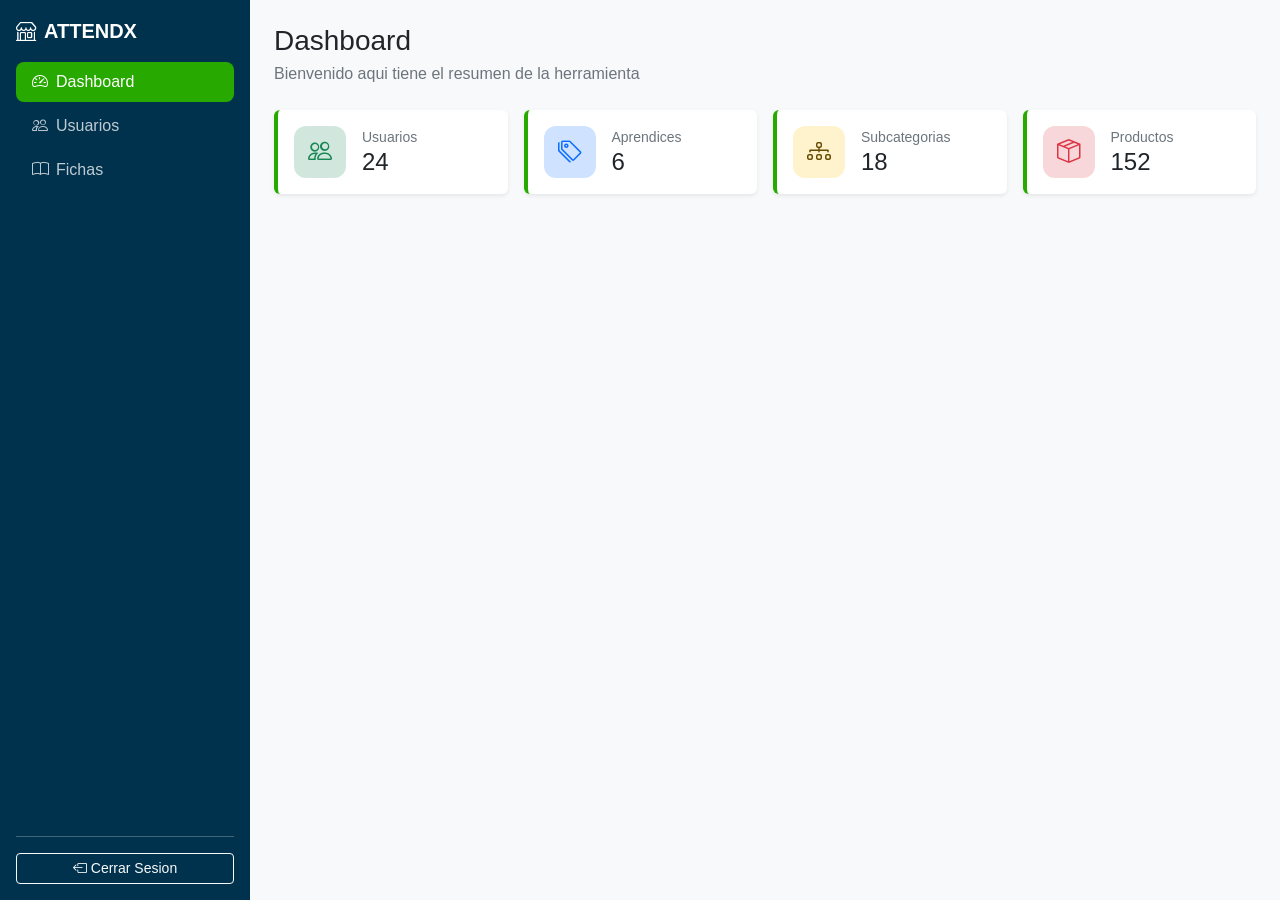
==== dashboard.html @ 57009f1d "Alistamiento de modulos correspondientes Se agrega una plantilla basica para la estructuración de lo" ====
<!DOCTYPE html>
<html lang="es">
<head>
    <meta charset="UTF-8">
    <meta name="viewport" content="width=device-width, initial-scale=1.0">
    <title>Home | ATTENDX</title>
    <!--CSS de Bootstrap 5.3.3 desde url predeterminada-->
    <link href="https://cdn.jsdelivr.net/npm/bootstrap@5.3.3/dist/css/bootstrap.min.css" rel="stylesheet">
    <!--libreria de iconos de Bootstrap -->
    <link href="https://cdn.jsdelivr.net/npm/bootstrap-icons@1.11.3/font/bootstrap-icons.min.css" rel="stylesheet">
    <link href="css/estilos.css" rel="stylesheet"><!--llama los estilos personalizados-->
</head>
<body class="bg-body-tertiary">
    <!--Menu lateral-->
    <!--offcanvas en pantallas menores al lg es un panel oculto que se desliza-->
    <!--desde el lg se muestra normal. offcanvas-start lo hace salir por la izquierda . sidebar es muestra la clase el id el boton q lo abre-->
    <aside class="offcanvas-lg offcanvas-start sidebar" tabindex="-1" id="menuLateral" aria-labelledby="tituloMenu">
        <!--Encabezado del panel; bootstrap solo lo muestra en celular-->
        <div class="offcanvas-header border-bottom border-secondary">
            <!--Nombre del sistema en el panel movil-->
            <h5 class="offcanvas-tittle" id="tituloMenu"><i class="bi bi-shop me-2"></i>ATTENDX</h5>
            <!--Boton X blanco de ceirre del panel-->
            <button type="button" class="btn-close btn-close-white" data-bs-dismiss="offcanvas" data-bs-target="#menuLateral" aria-label="Cerrar menu"></button>
            <!--Cierra el encabezado-->
        </div>
        <!--Cuerpo del menu flexbox en columna para apilar logo enlaces y boton de salida-->
        <div class="offcanvas-body d-flex flex-column p-3">
            <!--logo solo se ve en computador-->
            <a href="dashboard.html" class="d-none d-lg-flex align-items-center mb-3 text-white text-decoration-none fs-5 fw-bold">
                <!--Icono verde y nombre-->
                <i class="bi bi-shop me-2 text-sena"></i>ATTENDX
                <!--Cierra el logo-->
            </a>
            <!--lista de navegacion en columna-->
            <ul class="nav nav-pills flex-column mb-auto">
                <!--Enlace al modulo "DASHBOARD" y activo para resaltar en verde-->
                <li class="nav-item"><a href="dashboard.html" class="nav-link active" aria-current="page"><i class="bi bi-speedometer2 me-2"></i>Dashboard</a></li>
                <!--Enlace al modulo "USUARIOS"-->
                <li class="nav-item"><a href="usuarios.html" class="nav-link"><i class="bi bi-people me-2"></i>Usuarios</a></li>
                <!--Enlace al modulo "FICHAS"-->
                <li class="nav-item"><a href="fichas.html" class="nav-link"><i class="bi bi-book me-2"></i>Fichas</a></li>
            </ul>
            <hr>
            <!--boton que vuelve al login asi se cierra la sesion-->
            <a href="index.html" class="btn btn-outline-light btn-sm"><i class="bi bi-box-arrow-left me-1"></i>Cerrar Sesion</a>
        </div>
    </aside>
    <div class="contenido">

        <nav>

        </nav>

        <!--contenido de la poagina-->
        <main CLASS="p-3 p-md-4">
            <!--Inicio del contenido-->
            <!--bloque del titulo con margen inferior-->
            <div class="mb-4">
                <!--Titulo de la pagina-->
                <h1 class="h3 mb-1">Dashboard</h1>
                <!--subtitulo en gris-->
                <p class="text-secondary mb-0">Bienvenido aqui tiene el resumen de la herramienta</p>
            </div>

            <!--tarjetas de indicadores-->
            <div class="row row-cols-1 row-cols-sm-2 row-cols-xl-4 g-3 mb-4">
                <!--columna 1-->
                <div class="col">
                    <!--tarjeta con nuestra clase franja verde y animacion-->
                    <div class="card tarjetas-kpi shadow-sm h-100">
                        <!--cuerpo con flexbox icono y texto lado a lado separados-->
                        <div class="card-body d-flex align-items-center gap-3">
                            <!--cuadro del icono fondo verde suave icono verde-->
                            <div class="icono-kpi bg-success-subtle text-success"><i class="bi bi-people"></i></div>
                            <div>
                                <!--Nombre del indicador-->
                                <p class="text-secondary small mb-0">Usuarios</p>
                                <!--valor de ejemplo del indicador-->
                                <h2 class="h4 mb-0">24</h2>
                                <!--cierre del bloque de texto-->
                            </div>
                        <!--link estira este enlace sobre toda la tarjeta un cilc en cualquier parte lleva al modulo-->
                        <a href="usuario.html" class="stretched-link" aria-label="ir a usuarios"></a>
                    </div>
                </div>
            </div>
            <!--columna 2-->
            <div class="col">
                    <!--tarjeta con nuestra clase franja verde y animacion-->
                    <div class="card tarjetas-kpi shadow-sm h-100">
                        <!--cuerpo con flexbox icono y texto lado a lado separados-->
                        <div class="card-body d-flex align-items-center gap-3">
                            <!--cuadro del icono fondo verde suave icono verde-->
                            <div class="icono-kpi bg-primary-subtle text-primary"><i class="bi bi-tags"></i></div>
                            <div>
                                <!--Nombre del indicador-->
                                <p class="text-secondary small mb-0">Aprendices</p>
                                <!--valor de ejemplo del indicador-->
                                <h2 class="h4 mb-0">6</h2>
                                <!--cierre del bloque de texto-->
                            </div>
                        <!--link estira este enlace sobre toda la tarjeta un cilc en cualquier parte lleva al modulo-->
                        <a href="categorias.html" class="stretched-link" aria-label="ir a categorias"></a>
                    </div>
                </div>
            </div>
            <!--columna 3-->
            <div class="col">
                    <!--tarjeta con nuestra clase franja verde y animacion-->
                    <div class="card tarjetas-kpi shadow-sm h-100">
                        <!--cuerpo con flexbox icono y texto lado a lado separados-->
                        <div class="card-body d-flex align-items-center gap-3">
                            <!--cuadro del icono fondo verde suave icono verde-->
                            <div class="icono-kpi bg-warning-subtle text-warning-emphasis"><i class="bi bi-diagram-3"></i></div>
                            <div>
                                <!--Nombre del indicador-->
                                <p class="text-secondary small mb-0">Subcategorias</p>
                                <!--valor de ejemplo del indicador-->
                                <h2 class="h4 mb-0">18</h2>
                                <!--cierre del bloque de texto-->
                            </div>
                        <!--link estira este enlace sobre toda la tarjeta un cilc en cualquier parte lleva al modulo-->
                        <a href="subcategoria.html" class="stretched-link" aria-label="ir a subcategoria"></a>
                    </div>
                </div>
            </div>
            <!--columna 4-->
            <div class="col">
                    <!--tarjeta con nuestra clase franja verde y animacion-->
                    <div class="card tarjetas-kpi shadow-sm h-100">
                        <!--cuerpo con flexbox icono y texto lado a lado separados-->
                        <div class="card-body d-flex align-items-center gap-3">
                            <!--cuadro del icono fondo verde suave icono verde-->
                            <div class="icono-kpi bg-danger-subtle text-danger"><i class="bi bi-box-seam"></i></div>
                            <div>
                                <!--Nombre del indicador-->
                                <p class="text-secondary small mb-0">Productos</p>
                                <!--valor de ejemplo del indicador-->
                                <h2 class="h4 mb-0">152</h2>
                                <!--cierre del bloque de texto-->
                            </div>
                        <!--link estira este enlace sobre toda la tarjeta un cilc en cualquier parte lleva al modulo-->
                        <a href="productos.html" class="stretched-link" aria-label="ir a productos"></a>
                    </div>
                </div>
            </div>
        </main>
    </div>
</body>
---- css/estilos.css ----
/* Hoja de estilos de software de inventarios*/


/* Variables de marca es decir las generale*/
:root {/* Es la raiz del documento las variables declaradas aqui sirven para toda la pagina*/
    --sena-verde: #27a900;/* Toda variable inicia con -- el color esta en hexagecimal pero puede colocarlo en texto*/
    --sena-verde-oscuro: #2e8700;
    --sena-azul: #00324d;
    --sena-blanco: #f8fafc;
    --sena-gris: #64748b;
    --sena-azul-oscuro: #14213d ;
    --sidebar-ancho: 250px/* Ancho del menu lateral px es la unidad de medida de css*/

}
/* Variables generales que son estilos que aplican a todas las paginas*/
body {
    /* Afecta a todo el cuerpo de la pagina*/
    margin: 10;/* Quita la margen que el navegador coloca por defecto*/
    font-family: "segoe UI", Roboto, arial, sans-serif;/*tipos de letra si no existe pasa a la siguiente*/
    background-color: rgb(248, 182, 0)
}
    /* Texto verde sena*/
.texto-sena{
    /* Usa la variable*/
    color:var(--sena-verde)
}
/* Boton con los colores del sena usando las variables bootstrap*/
/* Se usa junto a btn: class="btn btn-sena*/
.btn-sena{
    /* Color de texto*/
    --bs-btn-color:#fff;
    /* Color de fondo*/
    --bs-btn-bg: var(--sena-verde);
    /* Color de borde*/
    --bs-btn-border-color: var(--sena-verde);
    /* Texto con el mouse arriba*/
    --bs-btn-hover-color: #fff;
    /* Fondo con el mouse encima*/
    --bs-btn-hover-bg: var(--sena-verde-oscuro);
    /* Borde con el mouse encima*/
    --bs-btn-border-color: var(--sena-verde-oscuro);
    /* Texto mientras se hace clic */
    --bs-btn-active-color: #fff;
    /* Fondo mientras se hace clic */
    --bs-btn-active-bg: var(--sena-verde-oscuro);
    /* Borde mientras se hace clic*/
    --bs-btn-active-border-color: var(--sena-verde-oscuro);
    /* Cierra la regla*/
}
/* La coma aplica la misma regla a varios selectores: los campos con el foco*/
.form-control:focus,
/* Las listas desplegables con foco*/
.form-select:focus,
/* Y las casillas con foco*/
.form-check-input:focus{
    /* Borde verde en lugar del azul de bootstrap*/
    border-color:var(--sena-verde);
    /* Halo verde translucido al rededor del campo*/
    box-shadow: 0 0 0.25rem rgba(57, 169, 0,.25);
    /* Cierre de la regla*/
}

/* Casilla o interruptor marcado */
.form-check-input:checked {
    /* Relleno verde*/
    background-color: var(--sena-verde);
    /* Borde verde*/
    border-color: var(--sena-verde);
    /* Cierra la regla*/
}

/* Login y registro*/
/* Fondo de pantalla*/
.login-fondo {
    /* Alto minimo de toda la ventana*/
    min-height: 100vh;
    /* Flexbox*/
    display:flex;
    /* Centrado vertical*/
    align-items: center;
    justify-content: center;
    /* Relleno en celular*/
    padding: 1rem;
    /* El padding no suma al alto*/
    box-sizing: border-box;
    /* Degradado azul - verde*/
    background: linear-gradient(135deg, var(--sena-azul), var(--sena-verde)/*, var(--sena-blanco)*/);
    /* Cierra la regla*/
}

/* Tarjeta blanca*/
.login-card {
    /* Ancho completo*/
    width: 100%;
    /* Hasta 420px*/ 
    max-width: 420px;
    /* Fondo blanco*/
    background-color: #fff;
    /*esquinas redondeadas*/
    border-radius: 1rem;
    /* Relleno interno*/
    padding: 2.5rem 2rem;
    /* El ancho incluye el relleno*/
    box-sizing: border-box;
    /* Sombra*/
    box-shadow: 0 1rem 3rem rgba(0, 0, 0, 0.25)
}

/* Dos clases pegadas (sin espacio) = elementos que tienen ambas clases la usara el registro que tenga campos*/
.login-card.ancha {
    /* Tarjeta mas ancha*/
    max-width: 680px;
}

/*encabezado de la tarjeta*/
.login-encabezado  {
    /* Centrado*/
    text-align: center;
    /* Espacio inferior*/
    margin-bottom: 1.5rem
}

/* Titulo dentro del encabezado*/
.login-encabezado h1{
    /* Azul SENA*/
    color: var(--sena-azul);
    /* Margen pequeña*/
    margin: 0.25rem 0
}

/* Textos pequeños de abajo*/
.login-pie {
    /* Centrados*/
    text-align: center;
    /* Letra pequeña*/
    font-size: 0.875rem;
    /* Gris*/
    color: #6c757d;
    /* Margen superior*/
    margin: 1.25rem 0 0
}

.sidebar {
    background-color: var(--sena-azul) !important;
    color: #fff;
}

/* Enlaces del menu lateral */
.sidebar .nav-link {
    /* Blanco al 75% los enlaces no activos se ven un poco apagados*/
    color: rgba(255, 255, 255, .75);
    /* Esquinas reddondeadas */
    border-radius: .5rem;
    /* Separacion entre enlaces*/
    margin-bottom: .25rem;
    /* Cierra la regla*/
    }
    /* Enlace con el mouse encima */
    .sidebar .nav-link:hover {
    /* Texto blanco*/
    color: #fff;
    /* Texto blanco al 10% un resalte sutil*/
    background-color: rgba(255, 255, 255, .1);
    /* Cierre de la regla*/
    }
    
/* Enlace de la pagina actual (tiene las dos clases: nav-link y active)*/
.sidebar .nav-link.active {
    /* Texto blanco*/
    color: #fff;
    /* Fondo verde sena el usuario sabe en que modulo esta*/
    background-color: var(--sena-verde);
    /* Cierre de la regla*/
}

/* Las reglas siguientes solo aplican en pantallas de 992 px o mas el breakpoint de bootstrap*/
@media (min-width: 992px) {
    /*El menu laterla del computador*/
    .sidebar{
        /* Queda fijo no se mueve al desplazar la pagina*/
        position: fixed;
        /* Pegado arriba*/
        top: 0;
        /* Y abajo ocupa todo el alto de la ventana*/
        bottom: 0;
        /* Pegado a la izquierda*/
        left: 0;
        /* Ancho tomado de la variable (250px)*/
        width: var(--sidebar-ancho);
    }
    /*Cuerpo del menu del computador*/
    .sidebar .offcanvas-body {

    /*Ocupa todo el alto asi el boton de cerrar sesion queda al fondo */
    height: 100%;
    /*Si el menu es muy largo aparece la barra de desplazamiento*/
    overflow-y: auto;
    }

    /* Contenedor de la barra superior + el contenido*/
    .contenido {
        /*Se corre a la derecha el ancho del menu para que no quede abajo de el*/
        margin-left: var(--sidebar-ancho);
    }
/*Cierre de la funcion de media*/
}

/*Tarjetas de los indicadores de inventario*/
/*Tarjetas con los numeros del dashboard (Kpi indicador clave*/
.tarjetas-kpi {
    /*Sin borde general*/
    border: 0;
    /*Excepto una franja verde a la izquierda*/
    border-left: 4px solid var(--sena-verde);
    /* Anima 2 segundos el movimiento y la sombra en 0.2 segundos*/
    transition: transform .2s, box-shadow .2s;
}

/* Tarjeta con el mouse encima */

.tarjetas-kpi:hover {
    /*La sube 4px efecto de levantarse*/
    transform: translateY(-4px);
    /*Sombra mas mafrcada (!important para ganarle al shadow-sm)*/
    box-shadow: 0 .5rem 1rem rgba(0, 0, 0, .12) !important;
}

/* Cuadro de color que contiene el icono de la tarjeta*/
.icono-kpi {
    width: 52px;
    height: 52px;
    /*Flexbox para centrar el icono*/
    display: flex;
    align-items: center;
    justify-content: center;
    border-radius: .75rem;
    font-size: 1.5rem;
    color: #fff;
}

/* Modulos de gestion*/
/* Circulo con las iniciales del usuario*/
.avatar {
    width: 38px;
    height: 38px;
    border-radius: 50%;
    /*Flebox en linea para cenrtrar las letras*/
    display: inline-flex;
    align-items: center;
    justify-content: center;
    /*Letras seminegritas*/
    font-weight: 600;
    font-size: .85rem;
    /*Evita que el circulo se aplaste por falta de espacio*/
    flex-shrink: 0;
}

/*Personalizamos la paginacion de bootstrap con sus variables*/
/*Color de los numeros*/
.pagination {
/*Color de los numeros*/
--bs-pagination-color: var(--sena-azul);
/*Fondo de pagina activa*/
--bs-pagination-active-bg: var(--sena-verde);
/*Borde de pagina activa*/
--bs-pagination-active-border-color: var(--sena-verde);
}

/*Tarjeta punteada que invita a crear una categoria nueva*/
.tarjeta-agregar {
    border: 2px dashed #ced4da;
    background-color: transparent;
    color: #6c757d;
    min-height: 200px;
    /*anima los cambios de color*/    
    transition: border-color .2s, color.2s;
}

/*Al pasar el mouse*/
.tarjeta-agregar:hover {
    border-color: var(--sena-verde);
    color: var(--sena-verde);
}

/*Cuadro donde ira la foto del color*/
.miniatura {
    width: 48px;
    height: 48px;
    display: flex;
    align-items: center;
    border-radius: .5rem;
    background-color: #eef2f5;
    color: var(--sena-azul);
    font-size: 1.4rem;
    flex-shrink: 0;
}

/*Lista de categorias de la clase*/
.list-group {
    /*fonde item activo*/
    --bs-list-group-active-bg: var(--sena-verde);
    /* borde de item activo*/
    --bs-list-group-active-border-color: var(--sena-verde)
}
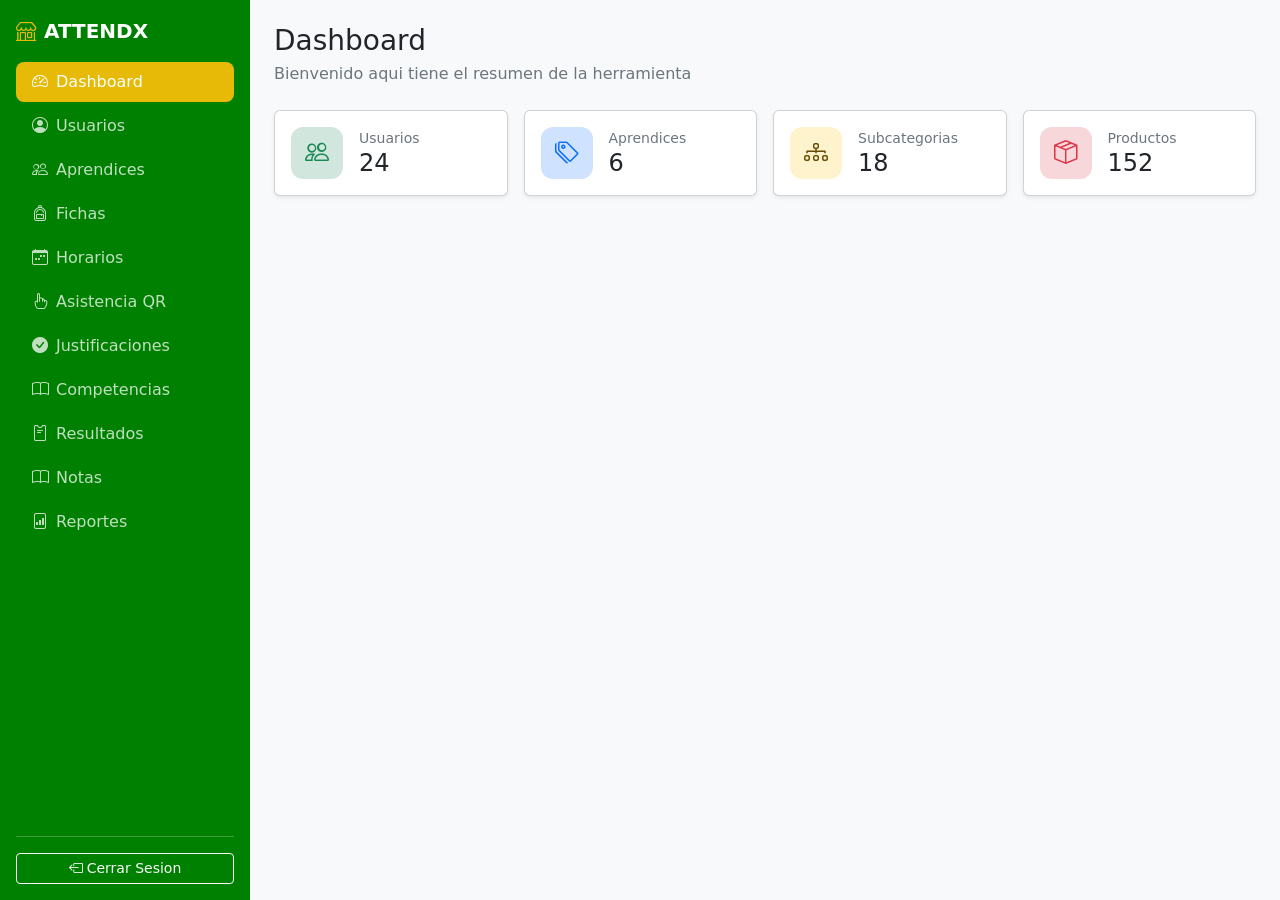
==== commit 0229e397: "Cambios en la columna de navegacion Se realizo cambios en los iconos y se agrego los modulos corresp" ====
--- a/dashboard.html
+++ b/dashboard.html
@@ -36,9 +36,27 @@
                 <!--Enlace al modulo "DASHBOARD" y activo para resaltar en verde-->
                 <li class="nav-item"><a href="dashboard.html" class="nav-link active" aria-current="page"><i class="bi bi-speedometer2 me-2"></i>Dashboard</a></li>
                 <!--Enlace al modulo "USUARIOS"-->
-                <li class="nav-item"><a href="usuarios.html" class="nav-link"><i class="bi bi-people me-2"></i>Usuarios</a></li>
+                <li class="nav-item"><a href="usuarios.html" class="nav-link"><i class="bi bi-person-circle me-2"></i>Usuarios</a></li>
+                <!--Enlace al modulo "APRENDICES"-->
+                <li class="nav-item"><a href="" class="nav-link"><i class="bi bi-people me-2"></i>Aprendices</a></li>
                 <!--Enlace al modulo "FICHAS"-->
-                <li class="nav-item"><a href="fichas.html" class="nav-link"><i class="bi bi-book me-2"></i>Fichas</a></li>
+                <li class="nav-item"><a href="fichas.html" class="nav-link"><i class="bi bi-backpack me-2"></i>Fichas</a></li>
+                <!--Enlace al modulo "HORARIOS"-->
+                <li class="nav-item"><a href="" class="nav-link"><i class="bi bi-calendar-week me-2"></i>Horarios</a></li>
+                <!--Enlace al modulo "ASISTENCIA QR"-->
+                <li class="nav-item"><a href="" class="nav-link"><i class="bi bi-hand-index me-2"></i>Asistencia QR</a></li>
+                <!--Enlace al modulo "JUSTIFICACIONES"-->
+                <li class="nav-item"><a href="" class="nav-link"><i class="bi bi-check-circle-fill me-2"></i>Justificaciones</a></li>
+                <!--Enlace al modulo "COMPETENCIAS"-->
+                <li class="nav-item"><a href="" class="nav-link"><i class="bi bi-book me-2"></i>Competencias</a></li>
+                <!--Enlace al modulo "RESULTADOS"-->
+                <li class="nav-item"><a href="" class="nav-link"><i class="bi bi-pass me-2"></i>Resultados</a></li>
+                <!--Enlace al modulo "NOTAS"-->
+                <li class="nav-item"><a href="" class="nav-link"><i class="bi bi-book me-2"></i>Notas</a></li>
+                <!--Enlace al modulo "REPORTES"-->
+                <li class="nav-item"><a href="fichas.html" class="nav-link"><i class="bi bi-file-bar-graph me-2"></i>Reportes</a></li>
+                
+
             </ul>
             <hr>
             <!--boton que vuelve al login asi se cierra la sesion-->
--- a/css/estilos.css
+++ b/css/estilos.css
@@ -1,293 +1,234 @@
-/* Hoja de estilos de software de inventarios*/
-
-
-/* Variables de marca es decir las generale*/
-:root {/* Es la raiz del documento las variables declaradas aqui sirven para toda la pagina*/
-    --sena-verde: #27a900;/* Toda variable inicia con -- el color esta en hexagecimal pero puede colocarlo en texto*/
-    --sena-verde-oscuro: #2e8700;
-    --sena-azul: #00324d;
-    --sena-blanco: #f8fafc;
-    --sena-gris: #64748b;
-    --sena-azul-oscuro: #14213d ;
-    --sidebar-ancho: 250px/* Ancho del menu lateral px es la unidad de medida de css*/
-
-}
-/* Variables generales que son estilos que aplican a todas las paginas*/
+/* Hoja de estilos de software de inventario */
+
+
+/* ---------- Variables de marca (generales) ---------- */
+
+:root { /* la raiz del documento: lo que se declara aqui sirve para toda la pagina */
+    --sena-verde: #e7ba08;           /* OJO: este valor es AMARILLO (nombre y color no coinciden) */
+    --sena-verde-oscuro: rgb(110, 56, 1);
+    --sena-azul: green;              /* OJO: este valor es VERDE */
+    --sidebar-ancho: 250px;          /* CORREGIDO: faltaba el ; */
+
+    /* Paleta institucional SENA (opcional): descomenta estas 3 lineas
+       y borra las 3 de arriba para que nombre y color coincidan:
+    --sena-verde: #39A900;
+    --sena-verde-oscuro: #2d8500;
+    --sena-azul: #00304D;
+    */
+}
+
+/* ---------- Estilos generalEes ---------- */
+
 body {
-    /* Afecta a todo el cuerpo de la pagina*/
-    margin: 10;/* Quita la margen que el navegador coloca por defecto*/
-    font-family: "segoe UI", Roboto, arial, sans-serif;/*tipos de letra si no existe pasa a la siguiente*/
-    background-color: rgb(248, 182, 0)
-}
-    /* Texto verde sena*/
-.texto-sena{
-    /* Usa la variable*/
-    color:var(--sena-verde)
-}
-/* Boton con los colores del sena usando las variables bootstrap*/
-/* Se usa junto a btn: class="btn btn-sena*/
-.btn-sena{
-    /* Color de texto*/
-    --bs-btn-color:#fff;
-    /* Color de fondo*/
-    --bs-btn-bg: var(--sena-verde);
-    /* Color de borde*/
-    --bs-btn-border-color: var(--sena-verde);
-    /* Texto con el mouse arriba*/
-    --bs-btn-hover-color: #fff;
-    /* Fondo con el mouse encima*/
-    --bs-btn-hover-bg: var(--sena-verde-oscuro);
-    /* Borde con el mouse encima*/
-    --bs-btn-border-color: var(--sena-verde-oscuro);
-    /* Texto mientras se hace clic */
-    --bs-btn-active-color: #fff;
-    /* Fondo mientras se hace clic */
-    --bs-btn-active-bg: var(--sena-verde-oscuro);
-    /* Borde mientras se hace clic*/
-    --bs-btn-active-border-color: var(--sena-verde-oscuro);
-    /* Cierra la regla*/
-}
-/* La coma aplica la misma regla a varios selectores: los campos con el foco*/
+    margin: 0; /* quita la margen por defecto del navegador */
+    /* CORREGIDO: se quito Baskerville (fuente serif de Mac) */
+    font-family: system-ui, -apple-system, "Segoe UI", Arial, sans-serif;
+}
+
+/* texto verde SENA (CORREGIDO: era .texto-sena, el HTML usa text-sena) */
+.text-sena {
+    color: var(--sena-verde);
+}
+
+/* boton con colores del SENA usando variables de Bootstrap: <button class="btn btn-sena"> */
+.btn-sena {
+    --bs-btn-color: #fff;                                   /* color del texto */
+    --bs-btn-bg: var(--sena-verde);                         /* fondo */
+    --bs-btn-border-color: var(--sena-verde);               /* CORREGIDO: faltaba el borde */
+    --bs-btn-hover-color: #fff;                             /* texto con el mouse arriba */
+    --bs-btn-hover-bg: var(--sena-verde-oscuro);            /* fondo con el mouse arriba */
+    --bs-btn-hover-border-color: var(--sena-verde-oscuro);  /* borde con el mouse arriba */
+    --bs-btn-active-color: #fff;                            /* texto al hacer clic */
+    --bs-btn-active-bg: var(--sena-verde-oscuro);           /* fondo al hacer clic */
+    --bs-btn-active-border-color: var(--sena-verde-oscuro); /* borde al hacer clic */
+}
+
+/* la coma aplica la misma regla a varios selectores */
 .form-control:focus,
-/* Las listas desplegables con foco*/
 .form-select:focus,
-/* Y las casillas con foco*/
-.form-check-input:focus{
-    /* Borde verde en lugar del azul de bootstrap*/
-    border-color:var(--sena-verde);
-    /* Halo verde translucido al rededor del campo*/
-    box-shadow: 0 0 0.25rem rgba(57, 169, 0,.25);
-    /* Cierre de la regla*/
-}
-
-/* Casilla o interruptor marcado */
+.form-check-input:focus {
+    border-color: var(--sena-verde);               /* borde verde en lugar del azul de Bootstrap */
+    box-shadow: 0 0 0.25rem rgba(57, 169, 0, .25); /* halo translucido */
+}
+
+/* casilla o interruptor marcado */
 .form-check-input:checked {
-    /* Relleno verde*/
     background-color: var(--sena-verde);
-    /* Borde verde*/
     border-color: var(--sena-verde);
-    /* Cierra la regla*/
-}
-
-/* Login y registro*/
-/* Fondo de pantalla*/
+}
+
+
+/* ---------- 3. Login y registro ---------- */
+
+/* fondo de la pantalla */
 .login-fondo {
-    /* Alto minimo de toda la ventana*/
-    min-height: 100vh;
-    /* Flexbox*/
-    display:flex;
-    /* Centrado vertical*/
-    align-items: center;
-    justify-content: center;
-    /* Relleno en celular*/
-    padding: 1rem;
-    /* El padding no suma al alto*/
+    min-height: 100vh;             /* alto minimo: toda la ventana */
+    display: flex;
+    align-items: center;           /* centrado vertical */
+    justify-content: center;       /* centrado horizontal */
+    padding: 1rem;                 /* relleno en celular */
+    box-sizing: border-box;        /* el padding no suma al alto */
+    background: linear-gradient(135deg, var(--sena-azul), var(--sena-verde));
+}
+
+.login-card {
+    width: 100%;
+    max-width: 420px;
+    background-color: #fff;
+    border-radius: 1rem;
+    padding: 2.5rem 2rem;
     box-sizing: border-box;
-    /* Degradado azul - verde*/
-    background: linear-gradient(135deg, var(--sena-azul), var(--sena-verde)/*, var(--sena-blanco)*/);
-    /* Cierra la regla*/
-}
-
-/* Tarjeta blanca*/
-.login-card {
-    /* Ancho completo*/
-    width: 100%;
-    /* Hasta 420px*/ 
-    max-width: 420px;
-    /* Fondo blanco*/
-    background-color: #fff;
-    /*esquinas redondeadas*/
-    border-radius: 1rem;
-    /* Relleno interno*/
-    padding: 2.5rem 2rem;
-    /* El ancho incluye el relleno*/
-    box-sizing: border-box;
-    /* Sombra*/
-    box-shadow: 0 1rem 3rem rgba(0, 0, 0, 0.25)
-}
-
-/* Dos clases pegadas (sin espacio) = elementos que tienen ambas clases la usara el registro que tenga campos*/
-.login-card.ancha {
-    /* Tarjeta mas ancha*/
-    max-width: 680px;
-}
-
-/*encabezado de la tarjeta*/
-.login-encabezado  {
-    /* Centrado*/
+    box-shadow: 0 1rem 3rem rgba(0, 0, 0, .25); /* CORREGIDO: rgba con 4 valores */
+}
+
+/* dos clases pegadas (sin espacio) = elemento con ambas clases. La usa el registro */
+.login-card.ancha { /* CORREGIDO: decia .login-car */
+    max-width: 690px;
+}
+
+/* encabezado de la tarjeta */
+.login-encabezado {
     text-align: center;
-    /* Espacio inferior*/
-    margin-bottom: 1.5rem
-}
-
-/* Titulo dentro del encabezado*/
-.login-encabezado h1{
-    /* Azul SENA*/
+    margin-bottom: 1.5rem;
+}
+
+/* titulo dentro del encabezado */
+.login-encabezado h1 {
     color: var(--sena-azul);
-    /* Margen pequeña*/
-    margin: 0.25rem 0
-}
-
-/* Textos pequeños de abajo*/
+    margin: .25rem 0;
+}
+
+/* textos pequenos de abajo */
 .login-pie {
-    /* Centrados*/
     text-align: center;
-    /* Letra pequeña*/
-    font-size: 0.875rem;
-    /* Gris*/
+    font-size: .875rem;
     color: #6c757d;
-    /* Margen superior*/
-    margin: 1.25rem 0 0
-}
+    margin: 1.25rem 0 0;
+}
+
+
+/* ---------- Panel / menu lateral ---------- */
 
 .sidebar {
+    /* !important porque Bootstrap pone offcanvas-lg con fondo transparente en pantallas grandes */
     background-color: var(--sena-azul) !important;
     color: #fff;
 }
 
-/* Enlaces del menu lateral */
+/* enlaces del menu lateral */
 .sidebar .nav-link {
-    /* Blanco al 75% los enlaces no activos se ven un poco apagados*/
-    color: rgba(255, 255, 255, .75);
-    /* Esquinas reddondeadas */
+    color: rgba(255, 255, 255, .75); /* no activos: un poco apagados */
     border-radius: .5rem;
-    /* Separacion entre enlaces*/
     margin-bottom: .25rem;
-    /* Cierra la regla*/
-    }
-    /* Enlace con el mouse encima */
-    .sidebar .nav-link:hover {
-    /* Texto blanco*/
+}
+
+/* enlace con el mouse encima */
+.sidebar .nav-link:hover {
     color: #fff;
-    /* Texto blanco al 10% un resalte sutil*/
     background-color: rgba(255, 255, 255, .1);
-    /* Cierre de la regla*/
-    }
-    
-/* Enlace de la pagina actual (tiene las dos clases: nav-link y active)*/
+}
+
+/* enlace de la pagina actual (tiene nav-link y active) */
 .sidebar .nav-link.active {
-    /* Texto blanco*/
     color: #fff;
-    /* Fondo verde sena el usuario sabe en que modulo esta*/
     background-color: var(--sena-verde);
-    /* Cierre de la regla*/
-}
-
-/* Las reglas siguientes solo aplican en pantallas de 992 px o mas el breakpoint de bootstrap*/
+}
+
+/* solo en pantallas de 992px o mas (breakpoint lg de Bootstrap) */
 @media (min-width: 992px) {
-    /*El menu laterla del computador*/
-    .sidebar{
-        /* Queda fijo no se mueve al desplazar la pagina*/
-        position: fixed;
-        /* Pegado arriba*/
+
+    /* menu lateral del computador */
+    .sidebar {
+        position: fixed; /* fijo: no se mueve al hacer scroll */
         top: 0;
-        /* Y abajo ocupa todo el alto de la ventana*/
         bottom: 0;
-        /* Pegado a la izquierda*/
         left: 0;
-        /* Ancho tomado de la variable (250px)*/
         width: var(--sidebar-ancho);
     }
-    /*Cuerpo del menu del computador*/
+
+    /* cuerpo del menu en computador */
     .sidebar .offcanvas-body {
-
-    /*Ocupa todo el alto asi el boton de cerrar sesion queda al fondo */
-    height: 100%;
-    /*Si el menu es muy largo aparece la barra de desplazamiento*/
-    overflow-y: auto;
-    }
-
-    /* Contenedor de la barra superior + el contenido*/
+        height: 100%;      /* asi 'Cerrar sesion' queda al fondo */
+        overflow-y: auto;  /* barra de desplazamiento si el menu es largo */
+    }
+
+    /* contenedor de la barra superior + el contenido */
     .contenido {
-        /*Se corre a la derecha el ancho del menu para que no quede abajo de el*/
-        margin-left: var(--sidebar-ancho);
-    }
-/*Cierre de la funcion de media*/
-}
-
-/*Tarjetas de los indicadores de inventario*/
-/*Tarjetas con los numeros del dashboard (Kpi indicador clave*/
-.tarjetas-kpi {
-    /*Sin borde general*/
+        margin-left: var(--sidebar-ancho); /* para que no quede debajo del menu */
+    }
+}
+
+
+/* ---------- Tarjetas de indicadores (KPI) ---------- */
+
+.tarjeta-kpi { /* CORREGIDO: era .tarjetas-kpi, el HTML usa tarjeta-kpi */
     border: 0;
-    /*Excepto una franja verde a la izquierda*/
-    border-left: 4px solid var(--sena-verde);
-    /* Anima 2 segundos el movimiento y la sombra en 0.2 segundos*/
+    border-left: 4px solid var(--sena-verde); /* CORREGIDO: var(var(...)) */
     transition: transform .2s, box-shadow .2s;
 }
 
-/* Tarjeta con el mouse encima */
-
-.tarjetas-kpi:hover {
-    /*La sube 4px efecto de levantarse*/
-    transform: translateY(-4px);
-    /*Sombra mas mafrcada (!important para ganarle al shadow-sm)*/
-    box-shadow: 0 .5rem 1rem rgba(0, 0, 0, .12) !important;
-}
-
-/* Cuadro de color que contiene el icono de la tarjeta*/
+/* tarjeta con el mouse encima */
+.tarjeta-kpi:hover { /* CORREGIDO: nombre de clase */
+    transform: translateY(-4px); /* sube 4px */
+    box-shadow: 0 .5rem 1rem rgba(0, 0, 0, .12) !important; /* CORREGIDO: faltaba el difuminado */
+}
+
+/* cuadro de color que contiene el icono de la tarjeta */
 .icono-kpi {
     width: 52px;
     height: 52px;
-    /*Flexbox para centrar el icono*/
     display: flex;
     align-items: center;
     justify-content: center;
     border-radius: .75rem;
     font-size: 1.5rem;
-    color: #fff;
-}
-
-/* Modulos de gestion*/
-/* Circulo con las iniciales del usuario*/
+}
+
+
+/* ---------- Modulos de gestion ---------- */
+
+/* circulo con las iniciales del usuario */
 .avatar {
     width: 38px;
     height: 38px;
     border-radius: 50%;
-    /*Flebox en linea para cenrtrar las letras*/
     display: inline-flex;
     align-items: center;
     justify-content: center;
-    /*Letras seminegritas*/
     font-weight: 600;
     font-size: .85rem;
-    /*Evita que el circulo se aplaste por falta de espacio*/
-    flex-shrink: 0;
-}
-
-/*Personalizamos la paginacion de bootstrap con sus variables*/
-/*Color de los numeros*/
+    flex-shrink: 0; /* evita que el circulo se aplaste */
+}
+
+/* paginacion de Bootstrap con sus variables */
 .pagination {
-/*Color de los numeros*/
---bs-pagination-color: var(--sena-azul);
-/*Fondo de pagina activa*/
---bs-pagination-active-bg: var(--sena-verde);
-/*Borde de pagina activa*/
---bs-pagination-active-border-color: var(--sena-verde);
-}
-
-/*Tarjeta punteada que invita a crear una categoria nueva*/
+    --bs-pagination-color: var(--sena-azul);
+    --bs-pagination-active-bg: var(--sena-verde);            /* CORREGIDO: var(var(...)) */
+    --bs-pagination-active-border-color: var(--sena-verde);  /* CORREGIDO: var(var(...)) */
+}
+
+/* tarjeta punteada que invita a crear una categoria nueva */
 .tarjeta-agregar {
     border: 2px dashed #ced4da;
     background-color: transparent;
     color: #6c757d;
     min-height: 200px;
-    /*anima los cambios de color*/    
-    transition: border-color .2s, color.2s;
-}
-
-/*Al pasar el mouse*/
-.tarjeta-agregar:hover {
+    transition: border-color .2s, color .2s;
+}
+
+/* al pasar el mouse */
+.tarjeta-agregar:hover { /* CORREGIDO: decia .tarjeta-agragar */
     border-color: var(--sena-verde);
-    color: var(--sena-verde);
-}
-
-/*Cuadro donde ira la foto del color*/
+    color: var(--sena-verde); /* CORREGIDO: var (--...) tenia un espacio */
+}
+
+/* cuadro donde ira la foto del color */
 .miniatura {
     width: 48px;
     height: 48px;
     display: flex;
     align-items: center;
+    justify-content: center; /* CORREGIDO: faltaba centrar horizontal */
     border-radius: .5rem;
     background-color: #eef2f5;
     color: var(--sena-azul);
@@ -295,10 +236,154 @@
     flex-shrink: 0;
 }
 
-/*Lista de categorias de la clase*/
+/* lista de categorias */
 .list-group {
-    /*fonde item activo*/
-    --bs-list-group-active-bg: var(--sena-verde);
-    /* borde de item activo*/
-    --bs-list-group-active-border-color: var(--sena-verde)
+    --bs-list-group-active-bg: var(--sena-verde);            /* CORREGIDO: var(var(...)) */
+    --bs-list-group-active-border-color: var(--sena-verde);  /* CORREGIDO: var(var(...)) y faltaba ; */
+}
+
+/* ---------- Diseño de horarios ---------- */
+
+.horarios-layout {
+    display: block;
+}
+
+.horario-semana {
+    width: calc(100% - 390px);
+    min-width: 0;
+    background: #fff;
+    border: 1px solid #dee2e6;
+    border-radius: .75rem;
+    overflow: hidden;
+}
+
+#cal-headers,
+#calendar {
+    width: 100%;
+    margin: 0;
+    flex-wrap: nowrap;
+}
+
+.cal-header-col {
+    min-height: 48px;
+    display: flex;
+    align-items: center;
+    justify-content: center;
+    border-right: 1px solid #dee2e6;
+    border-bottom: 1px solid #dee2e6;
+    font-weight: 600;
+    background: #f8f9fa;
+}
+
+.cal-col {
+    position: relative;
+    min-width: 0;
+    min-height: 960px;
+    border-right: 1px solid #dee2e6;
+    background: repeating-linear-gradient(
+        to bottom,
+        #fff 0,
+        #fff 59px,
+        #f1f3f5 60px
+    );
+}
+
+.clase-calendario {
+    position: absolute;
+    left: 5px;
+    right: 5px;
+    z-index: 2;
+    overflow: hidden;
+    box-sizing: border-box;
+    display: flex;
+    flex-direction: column;
+    gap: 2px;
+    padding: 7px;
+    border-left: 4px solid #39A900;
+    border-radius: 6px;
+    background: #e8f5df;
+    color: #214a16;
+    box-shadow: 0 2px 6px rgba(0, 0, 0, .12);
+}
+
+.clase-calendario strong {
+    line-height: 1.1;
+}
+
+.clase-calendario small {
+    font-size: .75rem;
+}
+
+.panel-nueva-clase {
+    position: fixed;
+    top: 150px;
+    right: 24px;
+    bottom: 24px;
+    width: 350px;
+    z-index: 20;
+    overflow-y: auto;
+    padding: 1.25rem;
+    background: #fff;
+    border: 1px solid #dee2e6;
+    border-radius: .75rem;
+    box-shadow: 0 .5rem 1.5rem rgba(0, 0, 0, .12);
+}
+
+.panel-nueva-clase .form-group {
+    margin-bottom: 1rem;
+}
+
+.panel-nueva-clase .form-inline,
+.editSchedule {
+    display: flex;
+    align-items: center;
+    flex-wrap: wrap;
+    gap: .5rem;
+}
+
+.editScheduleOption {
+    cursor: pointer;
+    border: 1px solid #ced4da;
+    border-radius: .4rem;
+    padding: .45rem .65rem;
+    background: #fff;
+}
+
+.hidden {
+    display: none !important;
+}
+
+#add-class-btn {
+    cursor: pointer;
+    padding: .45rem .75rem;
+    color: #fff;
+    background: var(--sena-verde);
+    border-radius: .4rem;
+}
+
+@media (max-width: 1199.98px) {
+    .horario-semana {
+        width: 100%;
+    }
+
+    .panel-nueva-clase {
+        position: static;
+        width: 100%;
+        max-height: none;
+        margin-top: 1.5rem;
+    }
+}
+
+@media (max-width: 991.98px) {
+    .panel-nueva-clase {
+        margin-bottom: 1rem;
+    }
+
+    .cal-header-col {
+        font-size: .75rem;
+    }
+
+    .cal-col {
+        min-height: 420px;
+    }
 }
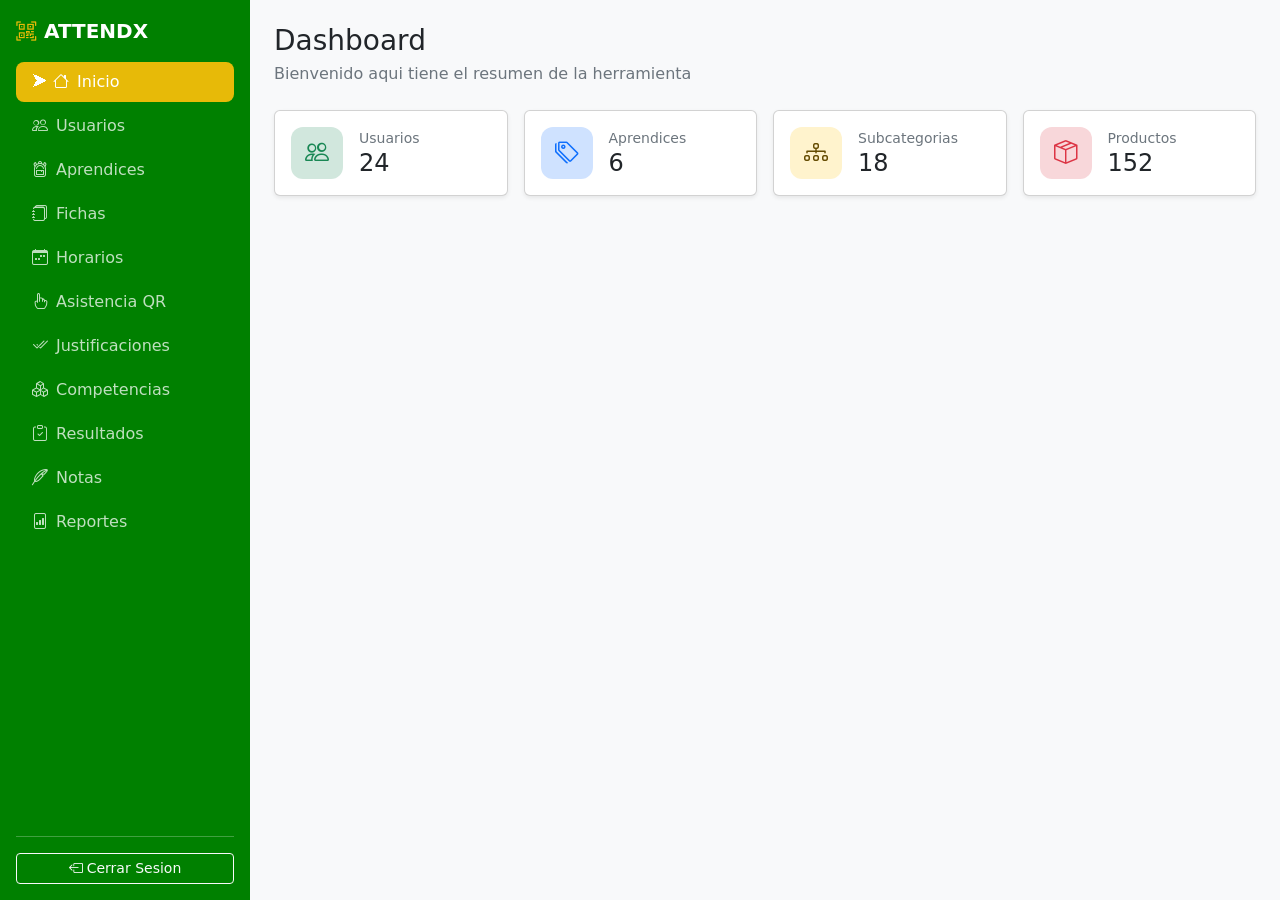
==== commit b20da1aa: "Correciones Se realiza correcciones y agregaciones en el menu lateral para los modulos dashboard, fi" ====
--- a/dashboard.html
+++ b/dashboard.html
@@ -1,62 +1,51 @@
+<!--//////////////      PROPIEDADES DEL HTML5        //////////////-->
 <!DOCTYPE html>
 <html lang="es">
+<!--//////////////      CABECERA DEL HTML5        //////////////-->
 <head>
     <meta charset="UTF-8">
     <meta name="viewport" content="width=device-width, initial-scale=1.0">
-    <title>Home | ATTENDX</title>
-    <!--CSS de Bootstrap 5.3.3 desde url predeterminada-->
+    <title>ATTENDX</title>
     <link href="https://cdn.jsdelivr.net/npm/bootstrap@5.3.3/dist/css/bootstrap.min.css" rel="stylesheet">
-    <!--libreria de iconos de Bootstrap -->
     <link href="https://cdn.jsdelivr.net/npm/bootstrap-icons@1.11.3/font/bootstrap-icons.min.css" rel="stylesheet">
-    <link href="css/estilos.css" rel="stylesheet"><!--llama los estilos personalizados-->
+    <link href="css/estilos.css" rel="stylesheet">
 </head>
+<!--//////////////      PROPIEDADES DEL HTML5        //////////////-->
 <body class="bg-body-tertiary">
-    <!--Menu lateral-->
-    <!--offcanvas en pantallas menores al lg es un panel oculto que se desliza-->
-    <!--desde el lg se muestra normal. offcanvas-start lo hace salir por la izquierda . sidebar es muestra la clase el id el boton q lo abre-->
+
+    <!--|==============| MENÚ LATERAL |==============|-->
     <aside class="offcanvas-lg offcanvas-start sidebar" tabindex="-1" id="menuLateral" aria-labelledby="tituloMenu">
-        <!--Encabezado del panel; bootstrap solo lo muestra en celular-->
         <div class="offcanvas-header border-bottom border-secondary">
-            <!--Nombre del sistema en el panel movil-->
-            <h5 class="offcanvas-tittle" id="tituloMenu"><i class="bi bi-shop me-2"></i>ATTENDX</h5>
-            <!--Boton X blanco de ceirre del panel-->
-            <button type="button" class="btn-close btn-close-white" data-bs-dismiss="offcanvas" data-bs-target="#menuLateral" aria-label="Cerrar menu"></button>
-            <!--Cierra el encabezado-->
+            <h5 class="offcanvas-title" id="tituloMenu"><i class="bi bi-qr-code-scan me-2"></i>ATTENDX</h5>
+            <button type="button" class="btn-close btn-close-white" data-bs-dismiss="offcanvas" data-bs-target="#menuLateral" aria-label="Cerrar menú"></button>
         </div>
-        <!--Cuerpo del menu flexbox en columna para apilar logo enlaces y boton de salida-->
         <div class="offcanvas-body d-flex flex-column p-3">
-            <!--logo solo se ve en computador-->
             <a href="dashboard.html" class="d-none d-lg-flex align-items-center mb-3 text-white text-decoration-none fs-5 fw-bold">
-                <!--Icono verde y nombre-->
-                <i class="bi bi-shop me-2 text-sena"></i>ATTENDX
-                <!--Cierra el logo-->
+                <i class="bi bi-qr-code-scan me-2 text-sena"></i> ATTENDX
             </a>
-            <!--lista de navegacion en columna-->
             <ul class="nav nav-pills flex-column mb-auto">
-                <!--Enlace al modulo "DASHBOARD" y activo para resaltar en verde-->
-                <li class="nav-item"><a href="dashboard.html" class="nav-link active" aria-current="page"><i class="bi bi-speedometer2 me-2"></i>Dashboard</a></li>
-                <!--Enlace al modulo "USUARIOS"-->
-                <li class="nav-item"><a href="usuarios.html" class="nav-link"><i class="bi bi-person-circle me-2"></i>Usuarios</a></li>
-                <!--Enlace al modulo "APRENDICES"-->
-                <li class="nav-item"><a href="" class="nav-link"><i class="bi bi-people me-2"></i>Aprendices</a></li>
-                <!--Enlace al modulo "FICHAS"-->
-                <li class="nav-item"><a href="fichas.html" class="nav-link"><i class="bi bi-backpack me-2"></i>Fichas</a></li>
-                <!--Enlace al modulo "HORARIOS"-->
+                <!--Modulo "INICIO"-->
+                <li class="nav-item"><a href="dashboard.html" class="nav-link active" aria-current>⮞ <i class="bi bi-house me-2"></i>Inicio</a></li>
+                <!--Modulo "USUARIOS"-->
+                <li class="nav-item"><a href="usuarios.html" class="nav-link"><i class="bi bi-people me-2"></i>Usuarios</a></li>
+                <!--Modulo "APRENDICES"-->
+                <li class="nav-item"><a href="" class="nav-link"><i class="bi bi-backpack3 me-2"></i>Aprendices</a></li>
+                <!--Modulo "FICHAS" y activo para resaltar en amarillo-->
+                <li class="nav-item"><a href="fichas.html" class="nav-link"><i class="bi bi-journals me-2"></i>Fichas</a></li>
+                <!--Modulo "HORARIOS"-->
                 <li class="nav-item"><a href="" class="nav-link"><i class="bi bi-calendar-week me-2"></i>Horarios</a></li>
-                <!--Enlace al modulo "ASISTENCIA QR"-->
+                <!--Modulo "ASISTENCIA QR"-->
                 <li class="nav-item"><a href="" class="nav-link"><i class="bi bi-hand-index me-2"></i>Asistencia QR</a></li>
-                <!--Enlace al modulo "JUSTIFICACIONES"-->
-                <li class="nav-item"><a href="" class="nav-link"><i class="bi bi-check-circle-fill me-2"></i>Justificaciones</a></li>
-                <!--Enlace al modulo "COMPETENCIAS"-->
-                <li class="nav-item"><a href="" class="nav-link"><i class="bi bi-book me-2"></i>Competencias</a></li>
-                <!--Enlace al modulo "RESULTADOS"-->
-                <li class="nav-item"><a href="" class="nav-link"><i class="bi bi-pass me-2"></i>Resultados</a></li>
-                <!--Enlace al modulo "NOTAS"-->
-                <li class="nav-item"><a href="" class="nav-link"><i class="bi bi-book me-2"></i>Notas</a></li>
-                <!--Enlace al modulo "REPORTES"-->
-                <li class="nav-item"><a href="fichas.html" class="nav-link"><i class="bi bi-file-bar-graph me-2"></i>Reportes</a></li>
-                
-
+                <!--Modulo "JUSTIFICACIONES"-->
+                <li class="nav-item"><a href="" class="nav-link"><i class="bi bi-check2-all me-2"></i>Justificaciones</a></li>
+                <!--Modulo "COMPETENCIAS"-->
+                <li class="nav-item"><a href="" class="nav-link"><i class="bi bi-boxes me-2"></i>Competencias</a></li>
+                <!--Modulo "RESULTADOS"-->
+                <li class="nav-item"><a href="" class="nav-link"><i class="bi bi-clipboard-check me-2"></i>Resultados</a></li>
+                <!--Modulo "NOTAS"-->
+                <li class="nav-item"><a href="" class="nav-link"><i class="bi bi-feather me-2"></i>Notas</a></li>
+                <!--Modulo "REPORTES"-->
+                <li class="nav-item"><a href="" class="nav-link"><i class="bi bi-file-bar-graph me-2"></i>Reportes</a></li>
             </ul>
             <hr>
             <!--boton que vuelve al login asi se cierra la sesion-->
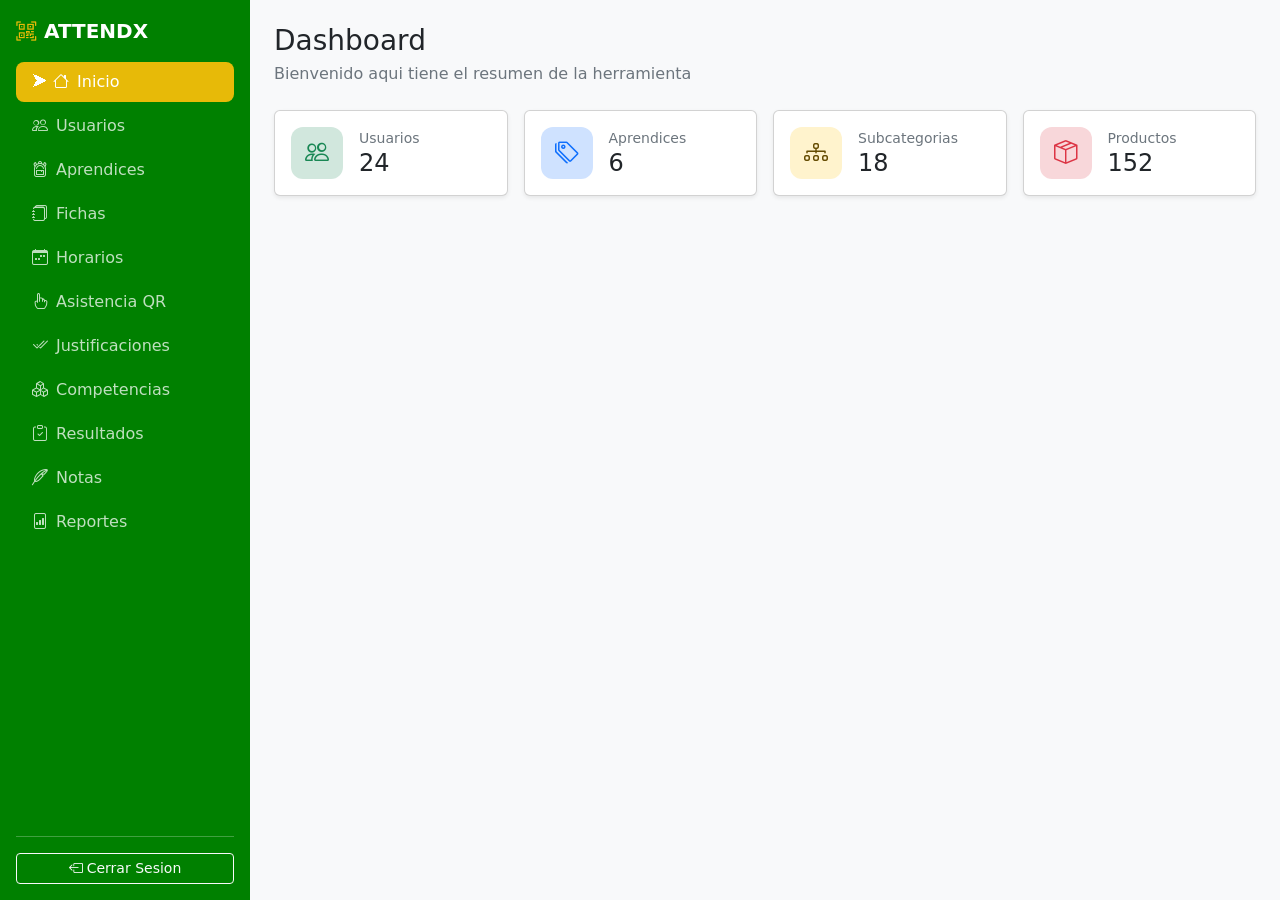
==== commit 929a10e1: "Cambios Se agrego nuevos comentarios y se esta experimentando el boton de exportar" ====
--- a/dashboard.html
+++ b/dashboard.html
@@ -24,7 +24,7 @@
                 <i class="bi bi-qr-code-scan me-2 text-sena"></i> ATTENDX
             </a>
             <ul class="nav nav-pills flex-column mb-auto">
-                <!--Modulo "INICIO"-->
+                <!--Modulo "INICIO" y activo para resaltar en amarillo-->
                 <li class="nav-item"><a href="dashboard.html" class="nav-link active" aria-current>⮞ <i class="bi bi-house me-2"></i>Inicio</a></li>
                 <!--Modulo "USUARIOS"-->
                 <li class="nav-item"><a href="usuarios.html" class="nav-link"><i class="bi bi-people me-2"></i>Usuarios</a></li>
